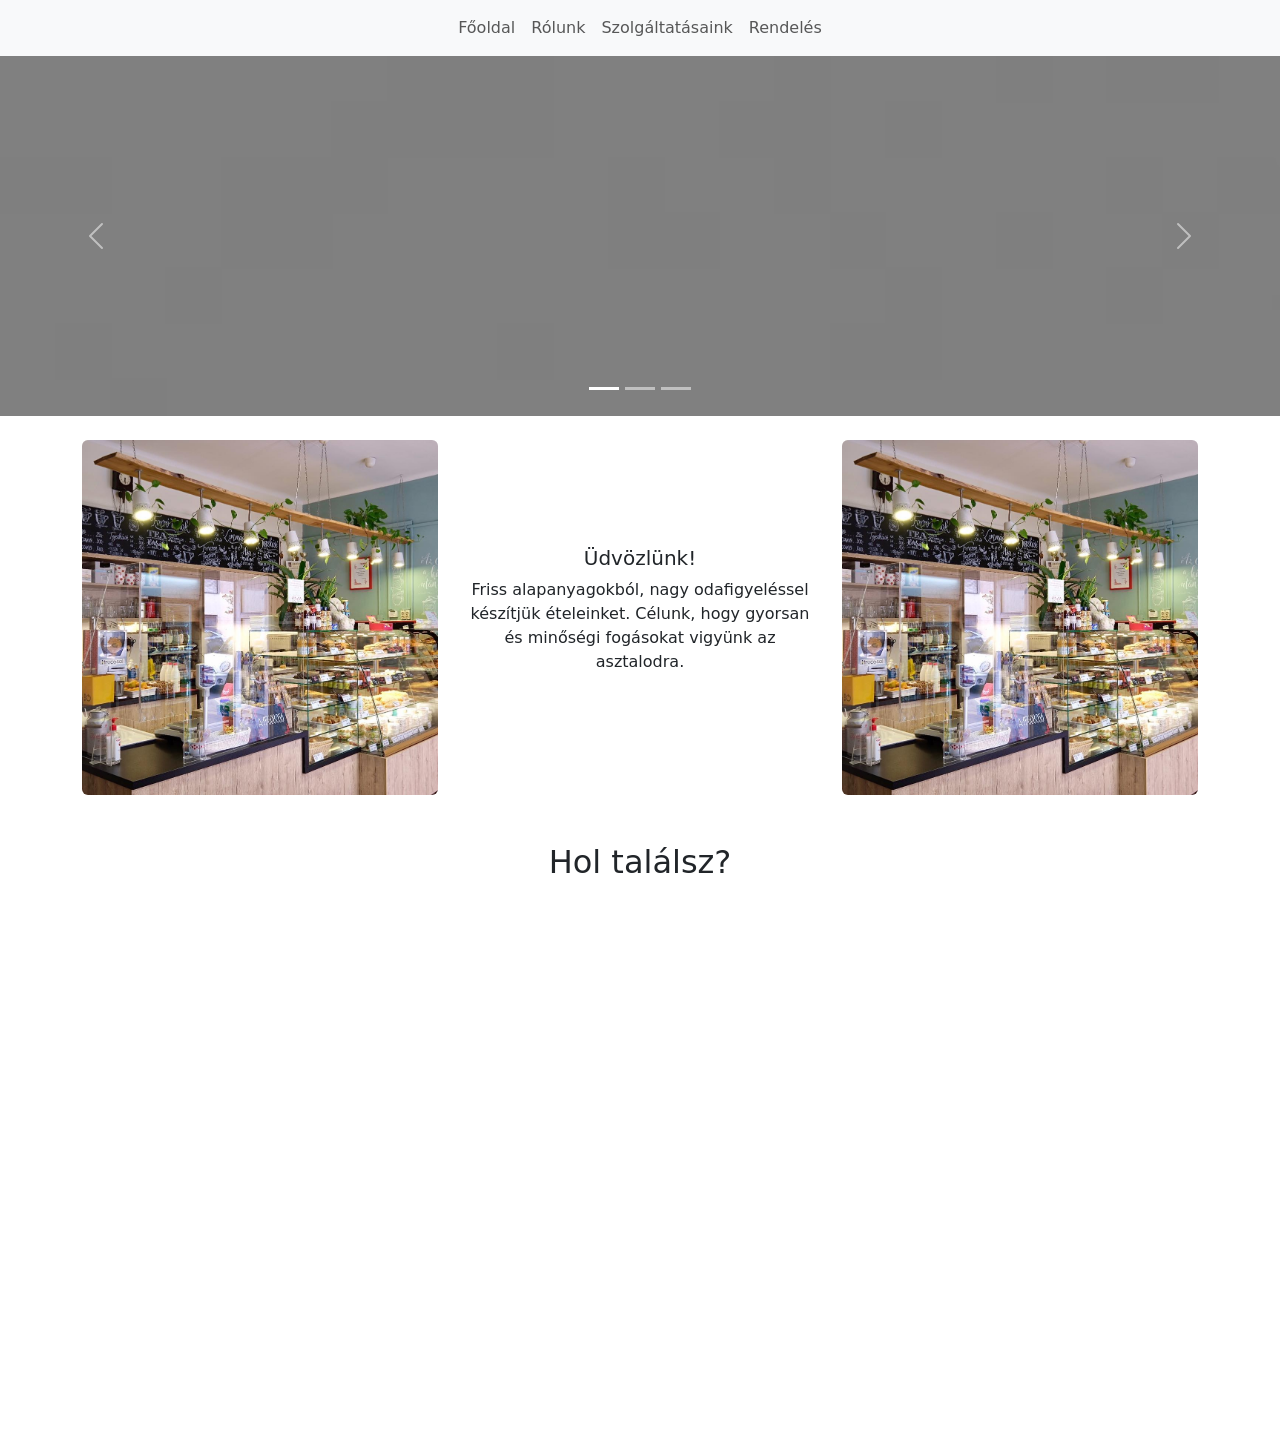
==== index.html @ 18bfa140 "rolunk  szerkesztes es szoveg és kapcsolatok oldal kitorlése" ====
<!doctype html>
<html lang="en">
  <head>
    <meta charset="utf-8">
    <meta name="viewport" content="width=device-width, initial-scale=1">
    <title>Mosolygós büfé</title>
    <link href="https://cdn.jsdelivr.net/npm/bootstrap@5.3.8/dist/css/bootstrap.min.css" rel="stylesheet" integrity="sha384-sRIl4kxILFvY47J16cr9ZwB07vP4J8+LH7qKQnuqkuIAvNWLzeN8tE5YBujZqJLB" crossorigin="anonymous">
    <link rel="stylesheet" href="style.css">
  </head>
  <body>
<!-- menu -->
<nav class="navbar navbar-expand bg-light">
  <div class="container-fluid">
    <ul class="navbar-nav mx-auto">
      <li class="nav-item">
        <a class="nav-link" href="index.html">Főoldal</a>
      </li>
      <li class="nav-item">
        <a class="nav-link" href="csapatunk.html">Rólunk</a>
      </li>
      <li class="nav-item">
        <a class="nav-link" href="szolgáltatásaink.html">Szolgáltatásaink</a>
      </li>
      <li class="nav-item">
        <a class="nav-link" href="rendelés.html">Rendelés</a>
      </li>
    </ul>
  </div>
</nav>
<!-- slide show -->
<div id="carouselExampleIndicators" class="carousel slide">
  <div class="carousel-indicators">
    <button type="button" data-bs-target="#carouselExampleIndicators" data-bs-slide-to="0" class="active" aria-current="true" aria-label="Slide 1"></button>
    <button type="button" data-bs-target="#carouselExampleIndicators" data-bs-slide-to="1" aria-label="Slide 2"></button>
    <button type="button" data-bs-target="#carouselExampleIndicators" data-bs-slide-to="2" aria-label="Slide 3"></button>
  </div>
  <div class="carousel-inner">
    <div class="carousel-item active">
      <img src="img/kitolto.jpg" class="d-block w-100" alt="Kitolto kep">
    </div>
    <div class="carousel-item">
      <img src="img/kitolto.jpg" class="d-block w-100" alt="Kitolto kep">
    </div>
    <div class="carousel-item">
      <img src="img/kitolto.jpg" class="d-block w-100" alt="Kitolto kep">
    </div>
  </div>
  <button class="carousel-control-prev" type="button" data-bs-target="#carouselExampleIndicators" data-bs-slide="prev">
    <span class="carousel-control-prev-icon" aria-hidden="true"></span>
    <span class="visually-hidden">Previous</span>
  </button>
  <button class="carousel-control-next" type="button" data-bs-target="#carouselExampleIndicators" data-bs-slide="next">
    <span class="carousel-control-next-icon" aria-hidden="true"></span>
    <span class="visually-hidden">Next</span>
  </button>
</div>
<!-- bemutatkozo kepek -->
<div class="container my-4">
  <div class="row align-items-center text-center">

    <div class="col-md-4">
      <img src="img/bufe belulrol .jpg" class="img-fluid rounded float-start" alt="Bal kép">
    </div>

    <div class="col-md-4">
      <h5>Üdvözlünk!</h5>
      <p>
        Friss alapanyagokból, nagy odafigyeléssel készítjük ételeinket.
        Célunk, hogy gyorsan és minőségi fogásokat vigyünk az asztalodra.
      </p>
    </div>

    <div class="col-md-4">
      <img src="img/bufe belulrol .jpg" class="img-fluid rounded float-end" alt="Jobb kép">
    </div>
    

  </div>
  <!-- ettermek -->
  <div class="container my-5">

  <h2 class="text-center mb-5">Hol találsz?</h2>

  <div class="row align-items-center mb-4">
    <div class="col-md-12">
      <iframe src="https://www.google.com/maps/embed?pb=!1m18!1m12!1m3!1d2695.000438801861!2d19.03060167708368!3d47.50938267118123!2m3!1f0!2f0!3f0!3m2!1i1024!2i768!4f13.1!3m3!1m2!1s0x4741dc1c5172b2e5%3A0xa0235d37931fc65d!2zTW9zb2x5Z8OzcyBCw7xmw6k!5e0!3m2!1shu!2shu!4v1766585060593!5m2!1shu!2shu"
  width="100%" height="450" style="border:0;" allowfullscreen="" loading="lazy" referrerpolicy="no-referrer-when-downgrade" style="border-radius: 10%;"></iframe>
    </div>
  </div>
 </div>
    <script src="https://cdn.jsdelivr.net/npm/bootstrap@5.3.8/dist/js/bootstrap.bundle.min.js" integrity="sha384-FKyoEForCGlyvwx9Hj09JcYn3nv7wiPVlz7YYwJrWVcXK/BmnVDxM+D2scQbITxI" crossorigin="anonymous"></script>
  </body>
</html>
---- style.css ----
.carousel-item img {
    height: 40vh;
    object-fit: cover;
}
.bemutatkozo_szoveg p  {
    text-align: center;
    padding-left: 10%;
    padding-right: 10%;
    padding-top: 5%;
}
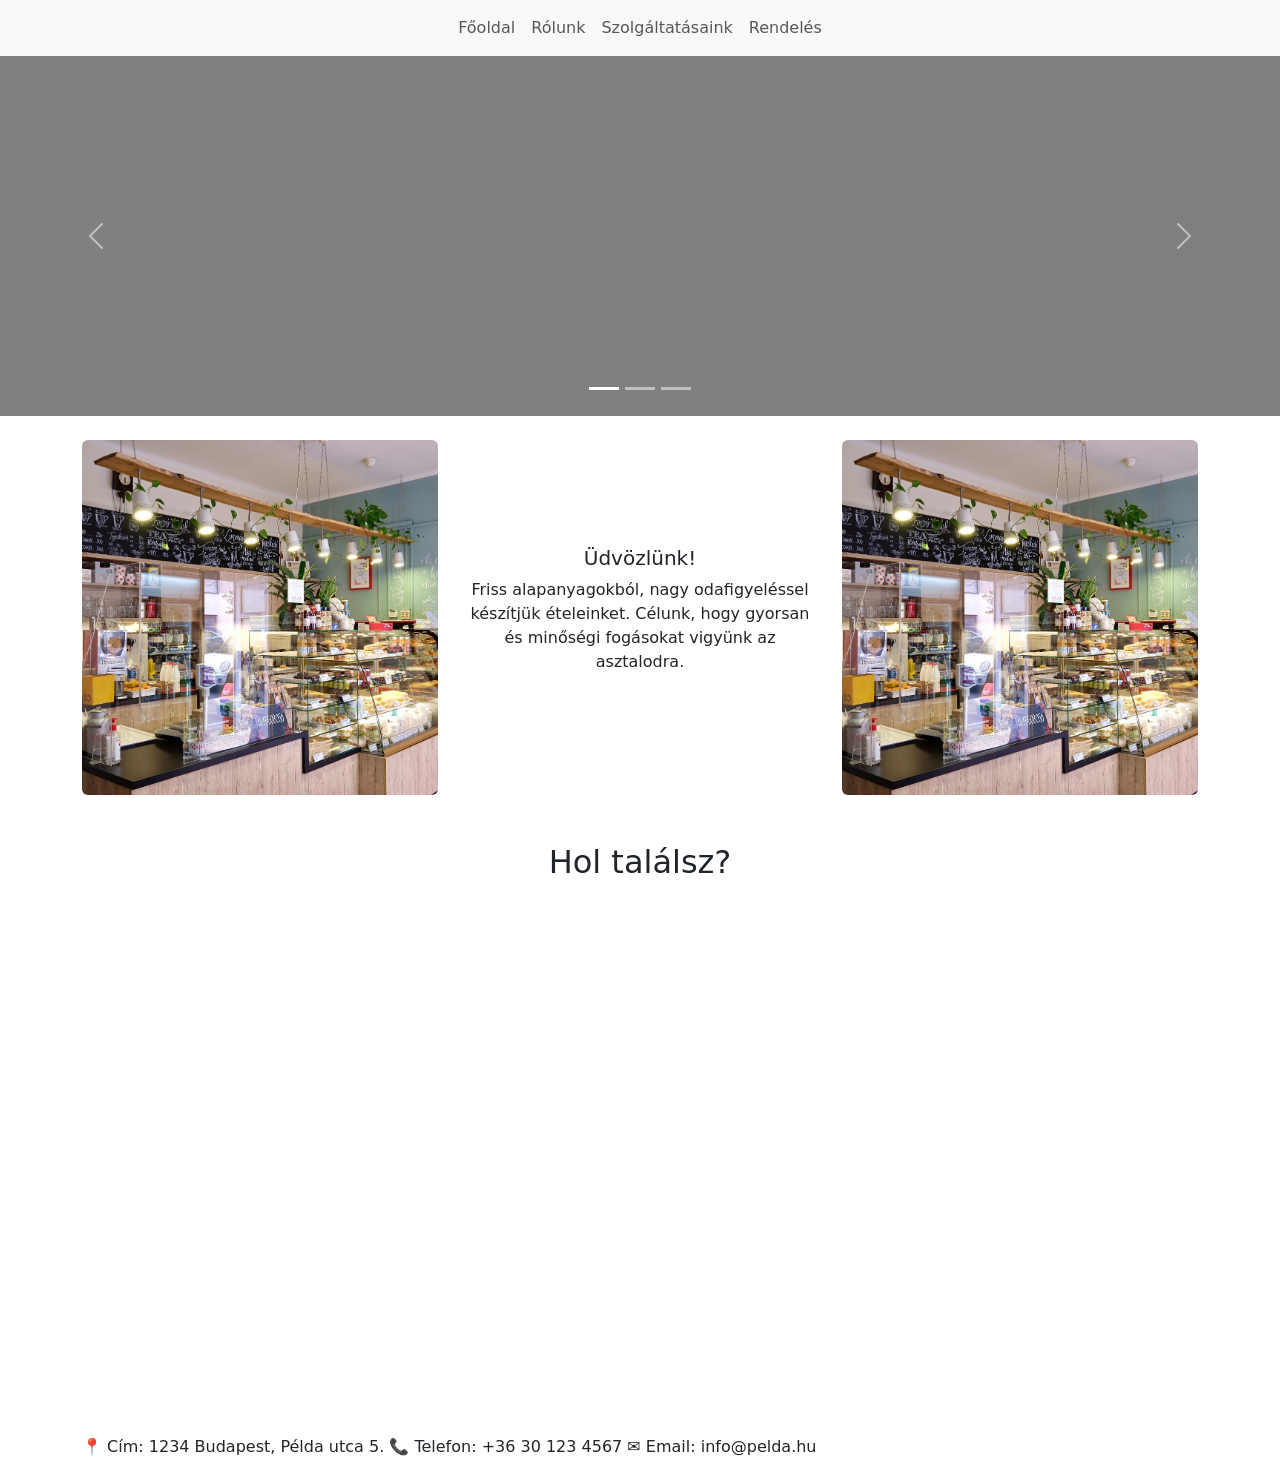
==== commit 05e9d342: "kis valtoztatasok" ====
--- a/index.html
+++ b/index.html
@@ -88,6 +88,17 @@
     </div>
   </div>
  </div>
+ <footer class="footer ">
+    <div class="footer-dontainer">
+      <div class="footer-adatok">
+        <p>📍 Cím: 1234 Budapest, Példa utca 5.</p>
+        <p>📞 Telefon: +36 30 123 4567</p>
+        <p>✉️ Email: info@pelda.hu</p>
+        
+    </div>
+
+    </div>
+ </footer>
     <script src="https://cdn.jsdelivr.net/npm/bootstrap@5.3.8/dist/js/bootstrap.bundle.min.js" integrity="sha384-FKyoEForCGlyvwx9Hj09JcYn3nv7wiPVlz7YYwJrWVcXK/BmnVDxM+D2scQbITxI" crossorigin="anonymous"></script>
   </body>
 </html>
--- a/style.css
+++ b/style.css
@@ -7,4 +7,16 @@
     padding-left: 10%;
     padding-right: 10%;
     padding-top: 5%;
-}+}
+
+.footer-adatok p {
+    display: inline;
+}
+.navbar-brand img {
+    width: 100px;
+    display: flex;
+    align-items: flex-end;
+
+}
+
+ 
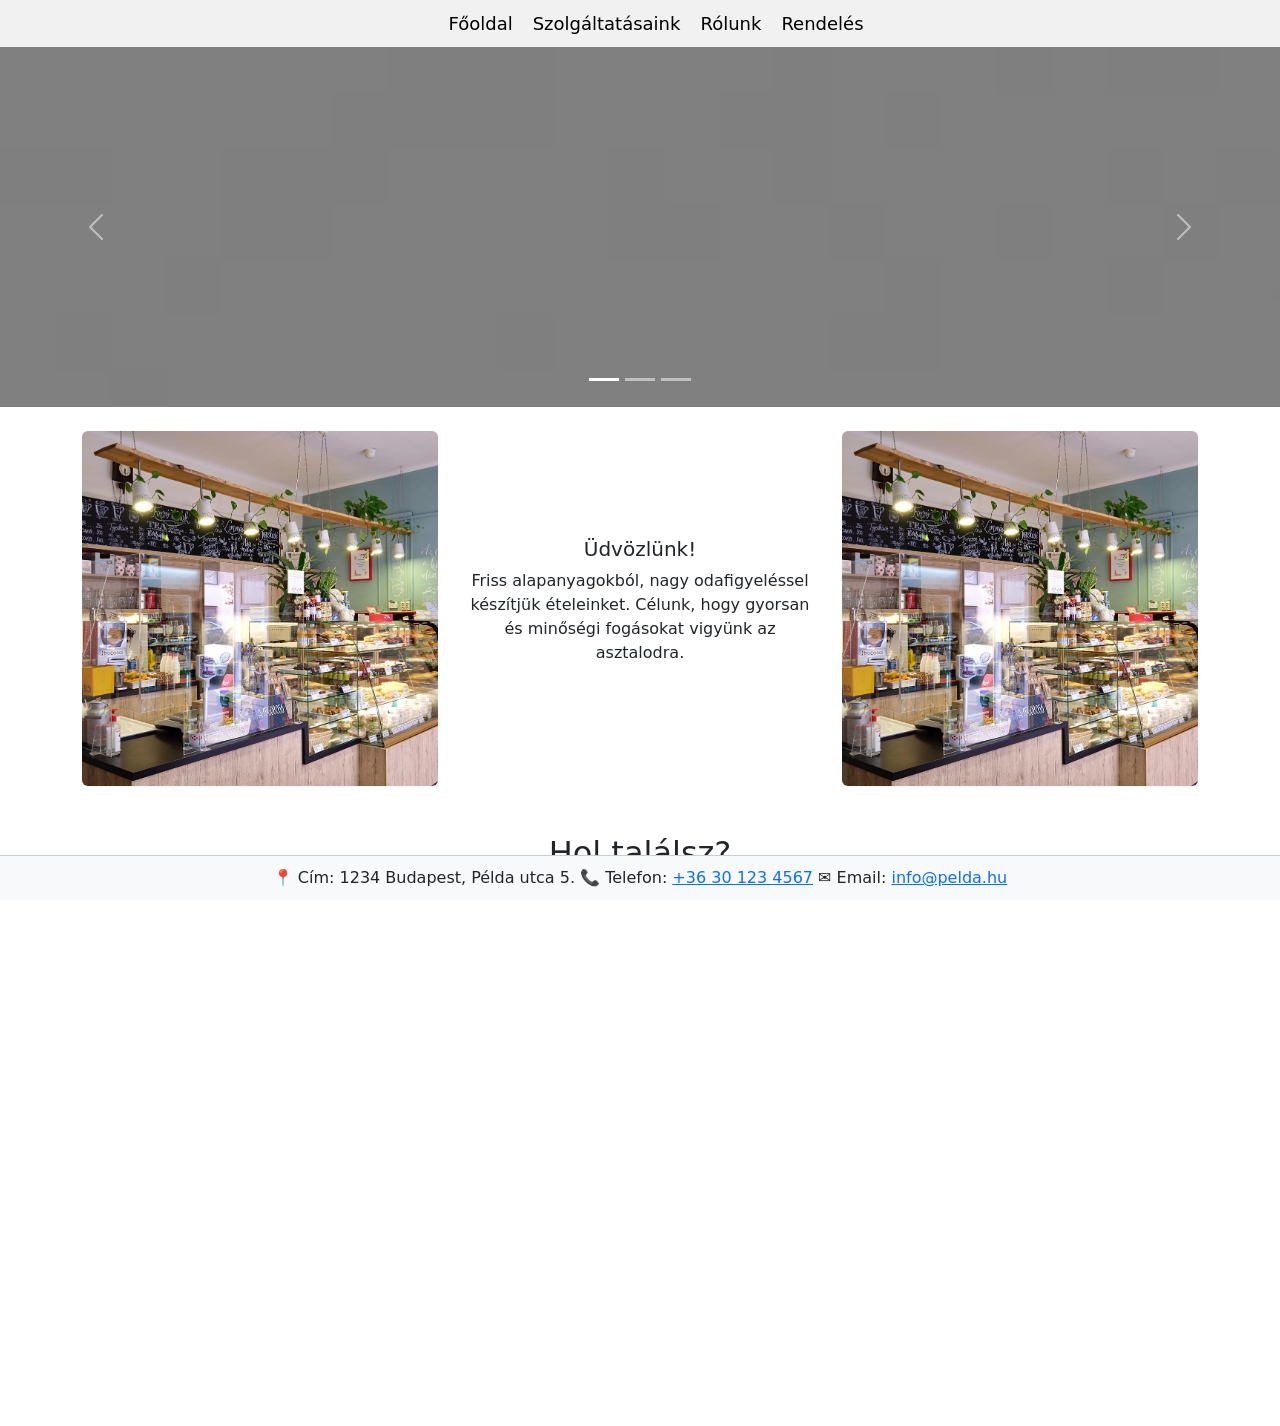
==== commit e92e5d5f: "szolgaltatasok és navbar ujra csinákása hamburger menu elkészítése és bemutatkozo szoveg képek media" ====
--- a/index.html
+++ b/index.html
@@ -9,24 +9,26 @@
   </head>
   <body>
 <!-- menu -->
-<nav class="navbar navbar-expand bg-light">
-  <div class="container-fluid">
-    <ul class="navbar-nav mx-auto">
-      <li class="nav-item">
-        <a class="nav-link" href="index.html">Főoldal</a>
-      </li>
-      <li class="nav-item">
-        <a class="nav-link" href="csapatunk.html">Rólunk</a>
-      </li>
-      <li class="nav-item">
-        <a class="nav-link" href="szolgáltatásaink.html">Szolgáltatásaink</a>
-      </li>
-      <li class="nav-item">
-        <a class="nav-link" href="rendelés.html">Rendelés</a>
-      </li>
-    </ul>
-  </div>
-</nav>
+</head>
+<body>
+    <nav class="navbar">
+        <div class="menu-toggle" id="menu-toggle">
+            <div class="bar"></div>
+            <div class="bar"></div>
+            <div class="bar"></div>
+        </div>
+        <div class="menu-bezar" id="menu-bezar">
+            <svg xmlns="http://www.w3.org/2000/svg" width="16" height="16" fill="currentColor" class="bi bi-x-lg" viewBox="0 0 16 16">
+  <path d="M2.146 2.854a.5.5 0 1 1 .708-.708L8 7.293l5.146-5.147a.5.5 0 0 1 .708.708L8.707 8l5.147 5.146a.5.5 0 0 1-.708.708L8 8.707l-5.146 5.147a.5.5 0 0 1-.708-.708L7.293 8z"/>
+</svg>
+        </div>
+        <ul class="nav_links" id="nav_links">
+            <li><a class="nav-link" href="index.html">Főoldal</a></li>
+            <li><a class="nav-link" href="szolgáltatásaink.html">Szolgáltatásaink</a></li>
+            <li><a class="nav-link" href="csapatunk.html">Rólunk</a></li>
+            <li><a class="nav-link" href="rendelés.html">Rendelés</a></li>
+        </ul>
+    </nav>
 <!-- slide show -->
 <div id="carouselExampleIndicators" class="carousel slide">
   <div class="carousel-indicators">
@@ -91,14 +93,44 @@
  <footer class="footer ">
     <div class="footer-dontainer">
       <div class="footer-adatok">
-        <p>📍 Cím: 1234 Budapest, Példa utca 5.</p>
-        <p>📞 Telefon: +36 30 123 4567</p>
-        <p>✉️ Email: info@pelda.hu</p>
-        
+      </p>
+      <p>
+        📍 Cím: 1234 Budapest, Példa utca 5.
+      </p>
+
+      <p>
+        📞 Telefon:
+        <a href="tel:+36301234567">+36 30 123 4567</a>
+      </p>
+
+      <p>
+        ✉️ Email:
+        <a href="mailto:info@pelda.hu">info@pelda.hu</a>
+      </p>
     </div>
 
     </div>
  </footer>
+  <script>
+        document.addEventListener(
+            "DOMContentLoaded", () => {
+                const menuToggle = document.getElementById("menu-toggle")
+                const navLinks = document.getElementById("nav_links")
+                const menuBezar = document.getElementById("menu-bezar");
+                menuToggle.addEventListener("click", () => {
+                    navLinks.classList.toggle("show");
+                    menuToggle.classList.toggle("hide");
+                    menuBezar.classList.toggle("show");
+                })
+                menuBezar.addEventListener("click", () => {
+                    navLinks.classList.remove("show");
+                    menuBezar.classList.remove("show");
+                    menuToggle.classList.remove("hide");
+                })
+
+            }
+        )
+    </script>
     <script src="https://cdn.jsdelivr.net/npm/bootstrap@5.3.8/dist/js/bootstrap.bundle.min.js" integrity="sha384-FKyoEForCGlyvwx9Hj09JcYn3nv7wiPVlz7YYwJrWVcXK/BmnVDxM+D2scQbITxI" crossorigin="anonymous"></script>
   </body>
 </html>
--- a/style.css
+++ b/style.css
@@ -4,11 +4,19 @@
 }
 .bemutatkozo_szoveg p  {
     text-align: center;
-    padding-left: 10%;
-    padding-right: 10%;
-    padding-top: 5%;
 }
-
+.footer {
+  position: fixed;        /* FIX az oldal alján */
+  bottom: 0;              /* legalul */
+  left: 50%;              /* vízszintes közép */
+  transform: translateX(-50%);
+  width: 100%;            
+  background-color: #f8f9fa;
+  text-align: center;
+  padding: 10px 0;
+  border-top: 1px solid #ccc;
+  z-index: 1000;
+}
 .footer-adatok p {
     display: inline;
 }
@@ -19,4 +27,133 @@
 
 }
 
- +.bemutatkozo_kep {
+  float: left;
+  width: 300px;
+  height: 418.64;
+  margin-left: 5%;
+  margin-right: 20px;
+  border-radius: 40px;
+  border: 2px black solid;
+}
+.bemutatkozo_kep2 {
+  float: left;
+  width: 300px;
+  margin-left: 5%;
+  margin-right: 20px;
+  border-radius: 40px;
+  border: 2px black solid;
+}
+.parent {
+display: grid;
+grid-template-columns: 1fr 1.4fr 1fr;
+grid-template-rows: 0.2fr 0.5fr 1fr;
+grid-column-gap: 0px;
+grid-row-gap: 0px;
+}
+
+.div1 { grid-area: 1 / 1 / 4 / 2; }
+.div2 { grid-area: 1 / 3 / 4 / 4; }
+.div3 { grid-area: 2 / 2 / 3 / 3; 
+        align-items: center;
+        text-align: center;    
+}
+.szolgaltatasok {
+  max-width: 800px;
+  margin: 60px auto;
+  text-align: center;
+  line-height: 1.7;
+}
+
+.focim {
+  font-size: 2.5rem;
+  font-weight: bold;
+  margin-bottom: 40px; /* hely a főcím alatt */
+}
+
+.szolgaltatasok h3 {
+  margin-top: 30px;
+}
+
+        .navbar {
+            display: flex;
+            justify-content: space-between;
+            padding: 10px;
+            background-color: rgba(164, 164, 164, 0.149);
+            color: rgb(0, 0, 0);
+            /* border-bottom: 2px solid black; */
+            /* margin-bottom: 3%; */
+        }
+        .nav_links {
+            list-style: none;
+            display: flex;
+            gap: 20px;
+            color: rgb(0, 0, 0);
+            margin: 0 auto;
+        }
+        .nav_links li a {
+            color: rgb(0, 0, 0);
+            text-decoration: none;
+            font-size: 18px;
+        }
+
+        .menu-toggle{
+            display: none;
+            cursor: pointer;
+        }
+        .menu-toggle .bar {
+            width: 30px;
+            height: 4px;
+            background-color: rgb(0, 0, 0);
+            margin: 4px 0;
+            border-radius: 2px;
+        }
+        @media screen and (max-width: 480px) {
+            .menu-toggle{
+                display: block;
+            }
+            .nav_links{
+                display: none;
+                flex-direction: column;
+               /*   position: absolute;
+                left: 0px;
+                top: 50px; 
+                background-color: grey; */
+                
+            }
+            .nav_links li {
+                text-align: center;
+            }
+            .nav_links.show {
+                display: flex;
+            }
+        }
+        .menu-bezar svg {
+            width: 35px;
+            height: 35px;
+        }
+
+        .menu-bezar {
+            display: none;
+        }
+        .menu-toggle.hide {
+            display: none;
+        }
+
+        .menu-bezar.show {
+            display: block;
+        }
+
+@media screen and (max-width: 767px) {
+  .col-md-4:first-child,
+  .col-md-4:last-child {
+      display: none;
+  }
+  .col-md-4:nth-child(2) {
+      text-align: center; /* vízszintesen középre */
+      margin: 0 auto;     /* középre tolás, ha kell */
+  }
+  
+}
+    
+    
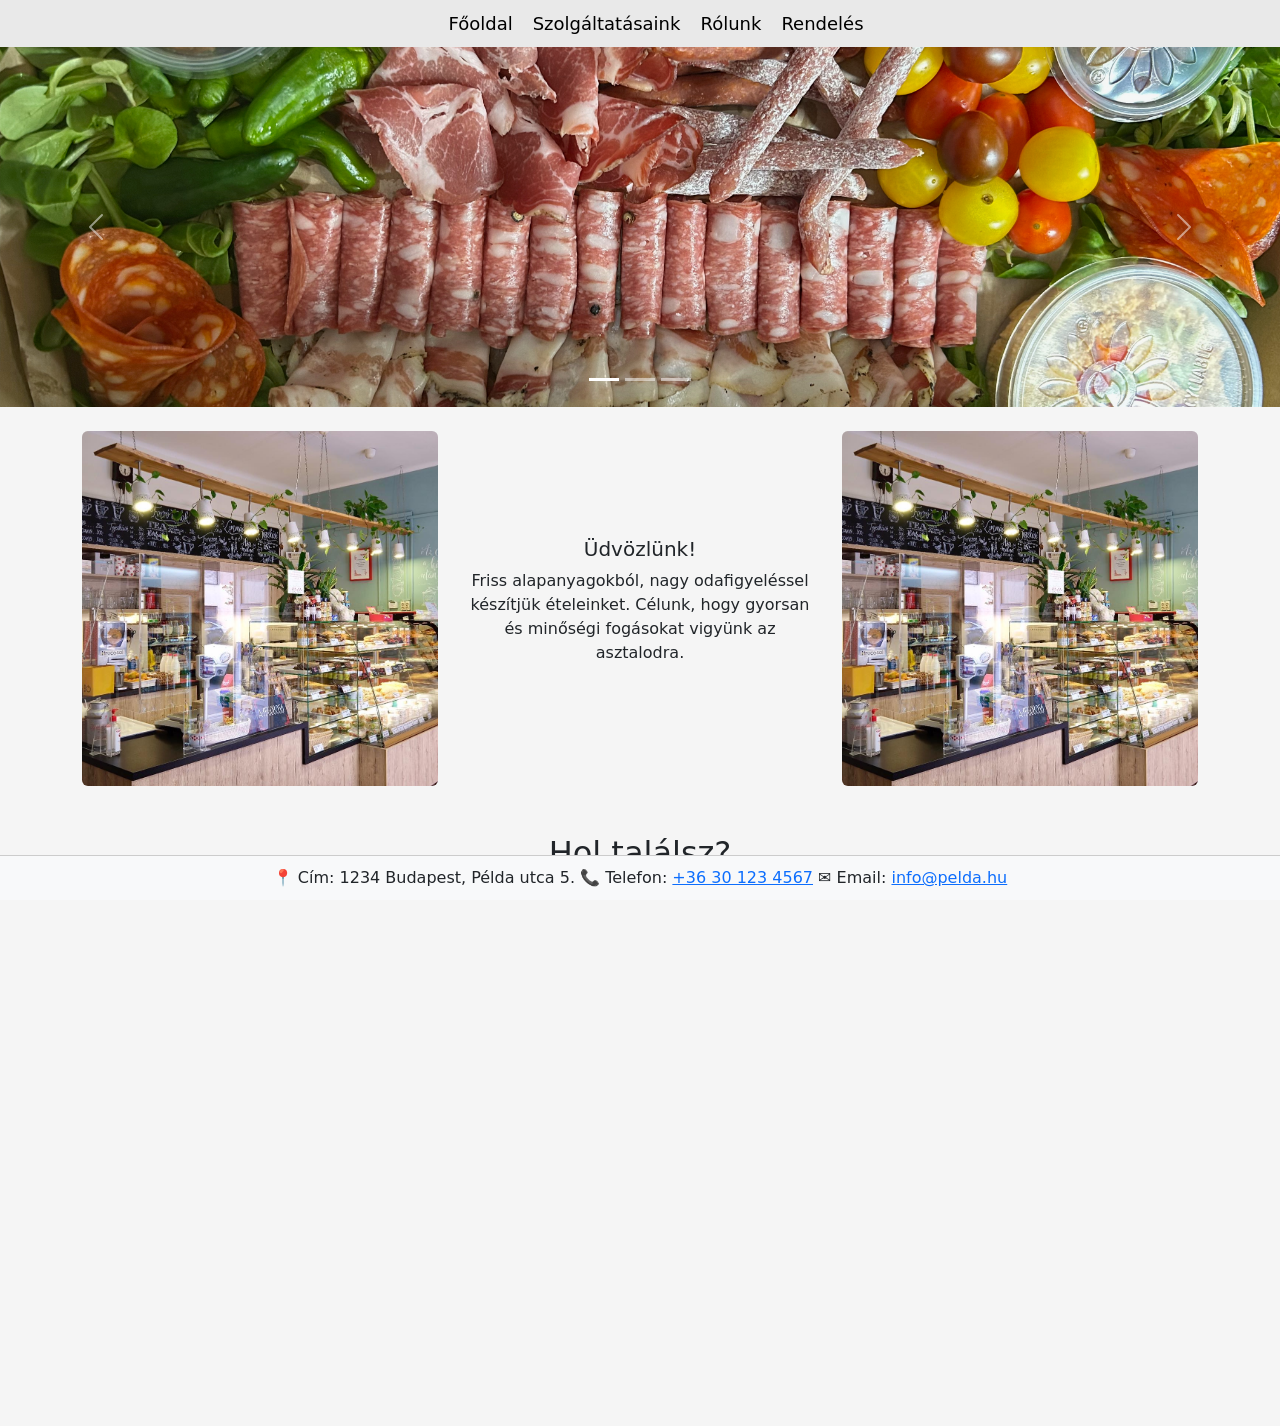
==== commit 40cfe6e3: "képek berakasa a slideba" ====
--- a/index.html
+++ b/index.html
@@ -38,13 +38,13 @@
   </div>
   <div class="carousel-inner">
     <div class="carousel-item active">
-      <img src="img/kitolto.jpg" class="d-block w-100" alt="Kitolto kep">
+      <img src="img/slide1.jpg" class="d-block w-100" alt="Kitolto kep">
     </div>
     <div class="carousel-item">
-      <img src="img/kitolto.jpg" class="d-block w-100" alt="Kitolto kep">
+      <img src="img/slide2.jpg" class="d-block w-100" alt="Kitolto kep">
     </div>
     <div class="carousel-item">
-      <img src="img/kitolto.jpg" class="d-block w-100" alt="Kitolto kep">
+      <img src="img/slide3.jpg" class="d-block w-100" alt="Kitolto kep">
     </div>
   </div>
   <button class="carousel-control-prev" type="button" data-bs-target="#carouselExampleIndicators" data-bs-slide="prev">
--- a/style.css
+++ b/style.css
@@ -1,3 +1,6 @@
+body{
+  background-color: whitesmoke;
+}
 .carousel-item img {
     height: 40vh;
     object-fit: cover;
@@ -153,7 +156,34 @@
       text-align: center; /* vízszintesen középre */
       margin: 0 auto;     /* középre tolás, ha kell */
   }
-  
+
+}
+@media screen and (max-width: 767px) {
+  .footer {
+    display: none;
+  }
+}
+
+
+@media screen and (max-width: 900px) {
+  .div2 {
+    display: none; 
+  }
+  .div3 {
+    text-align: center; 
+    margin: 0 auto;
+  }
+  .parent {
+    grid-template-columns: 1fr 2fr; /* marad bal kép + szöveg, szöveg kitölti a jobb helyet */
+  }
+}
+
+@media screen and (max-width: 511px) {
+  .div1 {
+    display: none; 
+  }
+  .parent {
+    grid-template-columns: 3fr; /* marad bal kép + szöveg, szöveg kitölti a jobb helyet */
+  }
 }
     
-    
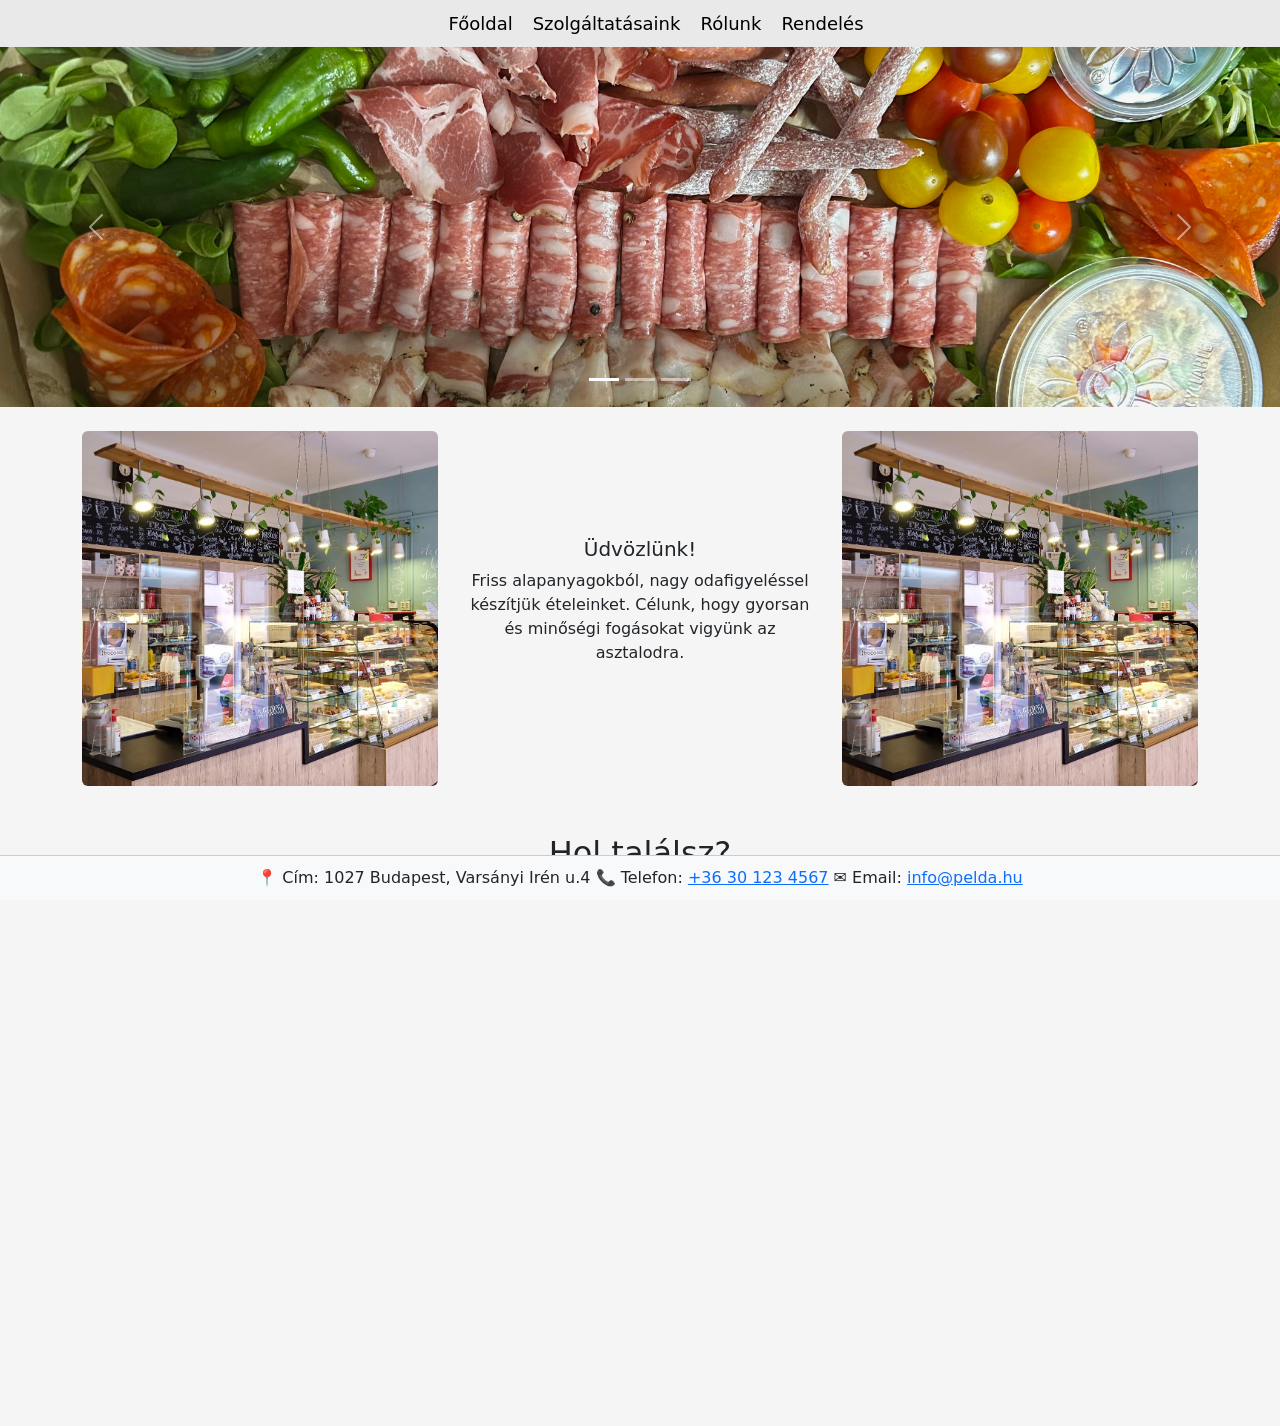
==== commit d33e7f06: "apro javitasok cim stb" ====
--- a/index.html
+++ b/index.html
@@ -95,7 +95,7 @@
       <div class="footer-adatok">
       </p>
       <p>
-        📍 Cím: 1234 Budapest, Példa utca 5.
+        📍 Cím: 1027 Budapest, Varsányi Irén u.4
       </p>
 
       <p>
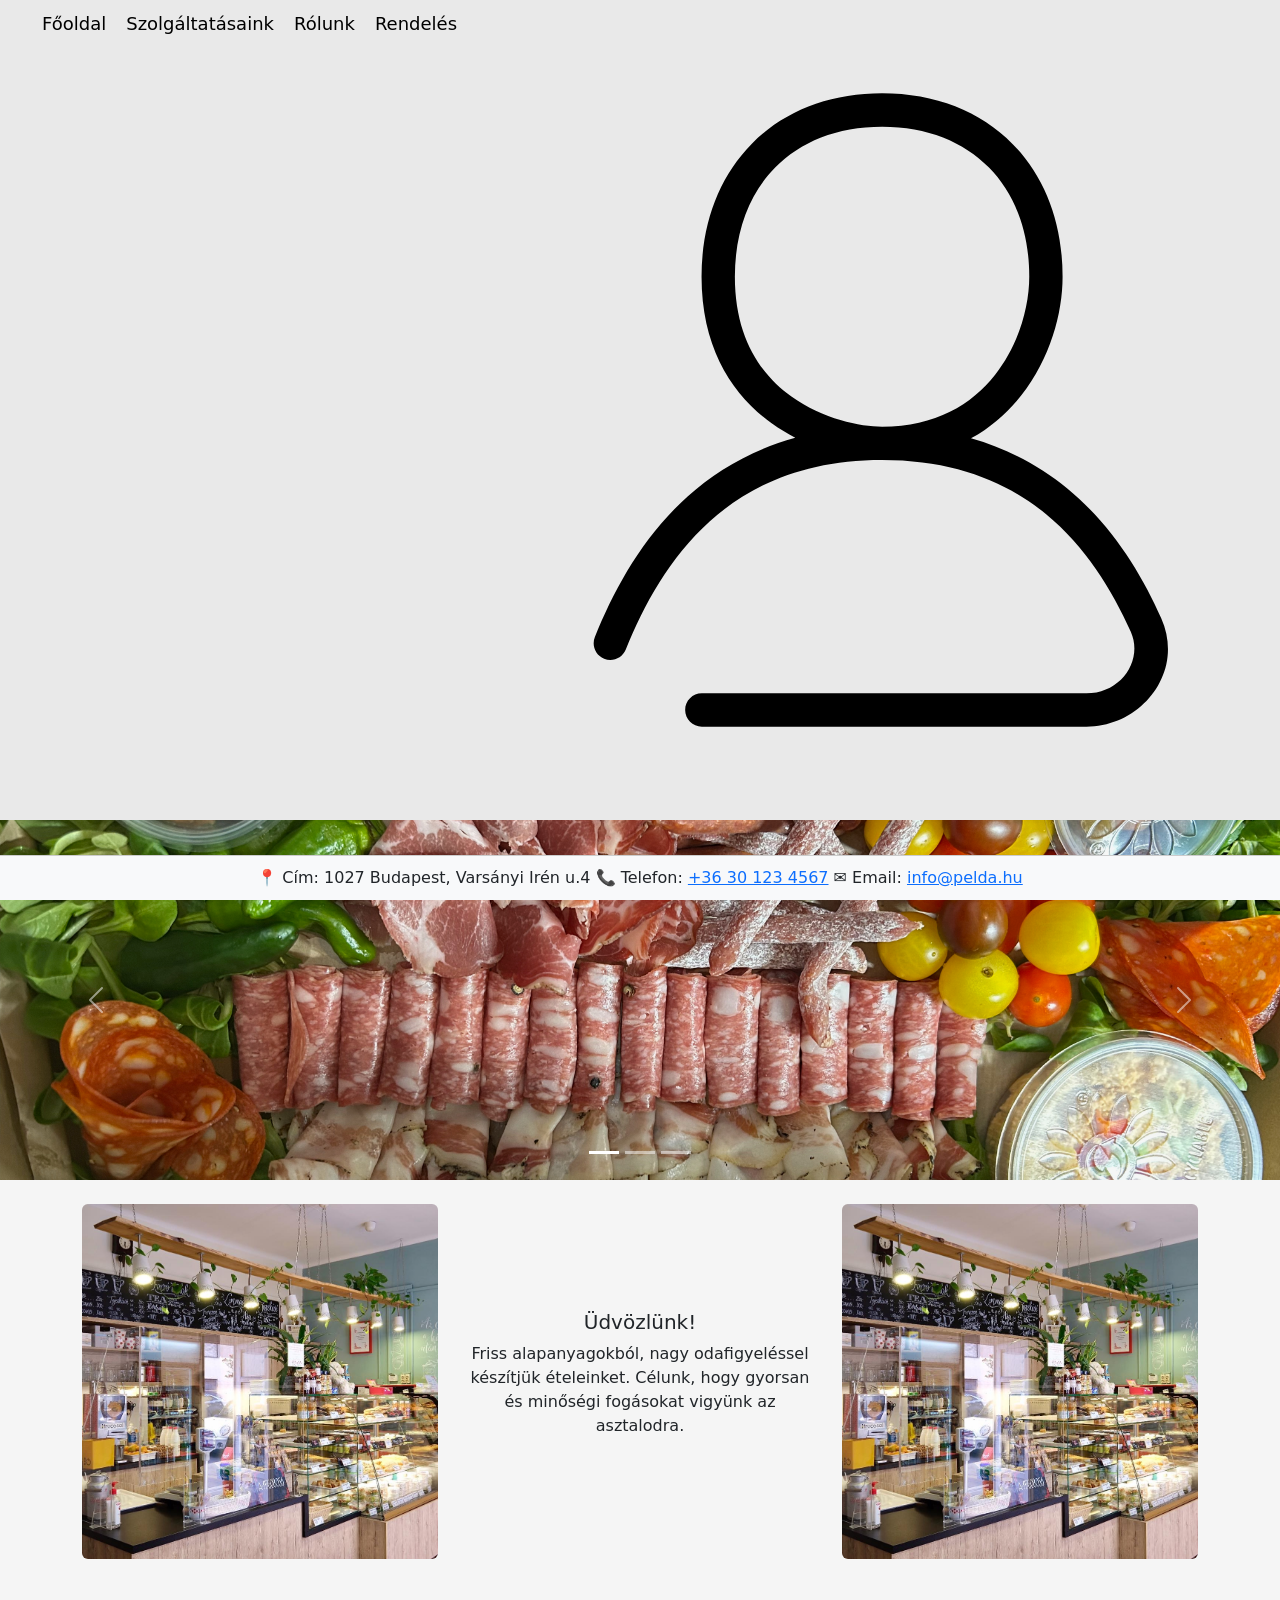
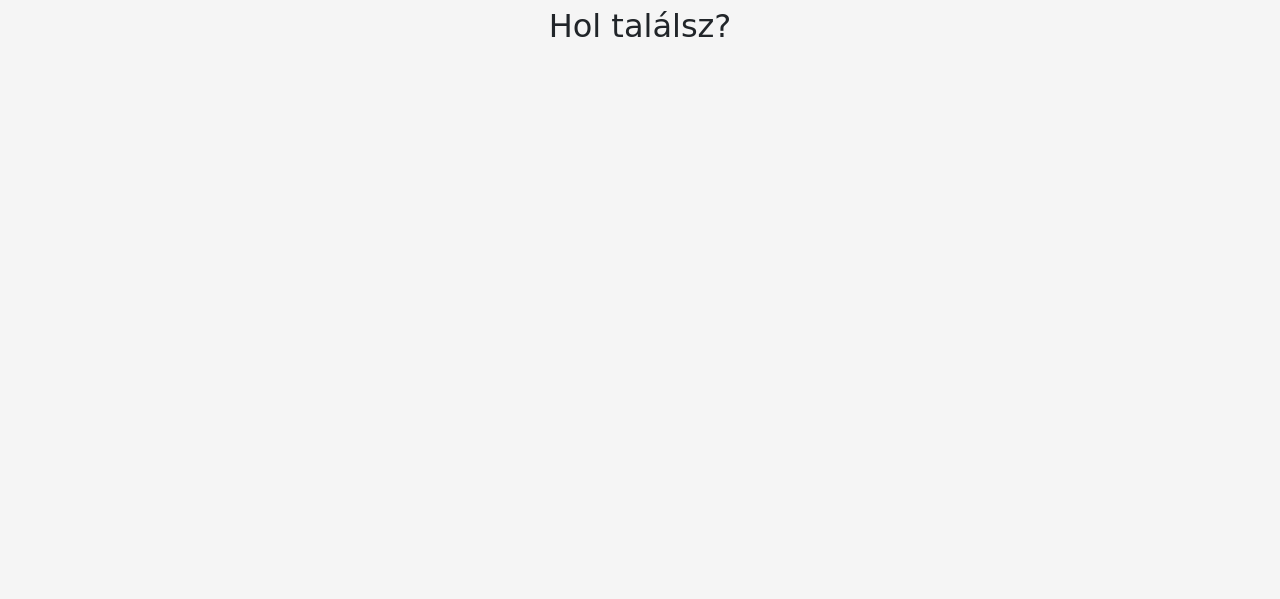
==== commit 6ee646eb: "profil kep berakasa" ====
--- a/index.html
+++ b/index.html
@@ -27,6 +27,7 @@
             <li><a class="nav-link" href="szolgáltatásaink.html">Szolgáltatásaink</a></li>
             <li><a class="nav-link" href="csapatunk.html">Rólunk</a></li>
             <li><a class="nav-link" href="rendelés.html">Rendelés</a></li>
+            <li><a class="profil" href="login.php"><img src="img/profil.svg" alt="Profil"></a></li>
         </ul>
     </nav>
 <!-- slide show -->
--- a/style.css
+++ b/style.css
@@ -28,6 +28,10 @@
     display: flex;
     align-items: flex-end;
 
+}
+.profil{
+  width: 10px;
+  height: 10px;
 }
 
 .bemutatkozo_kep {
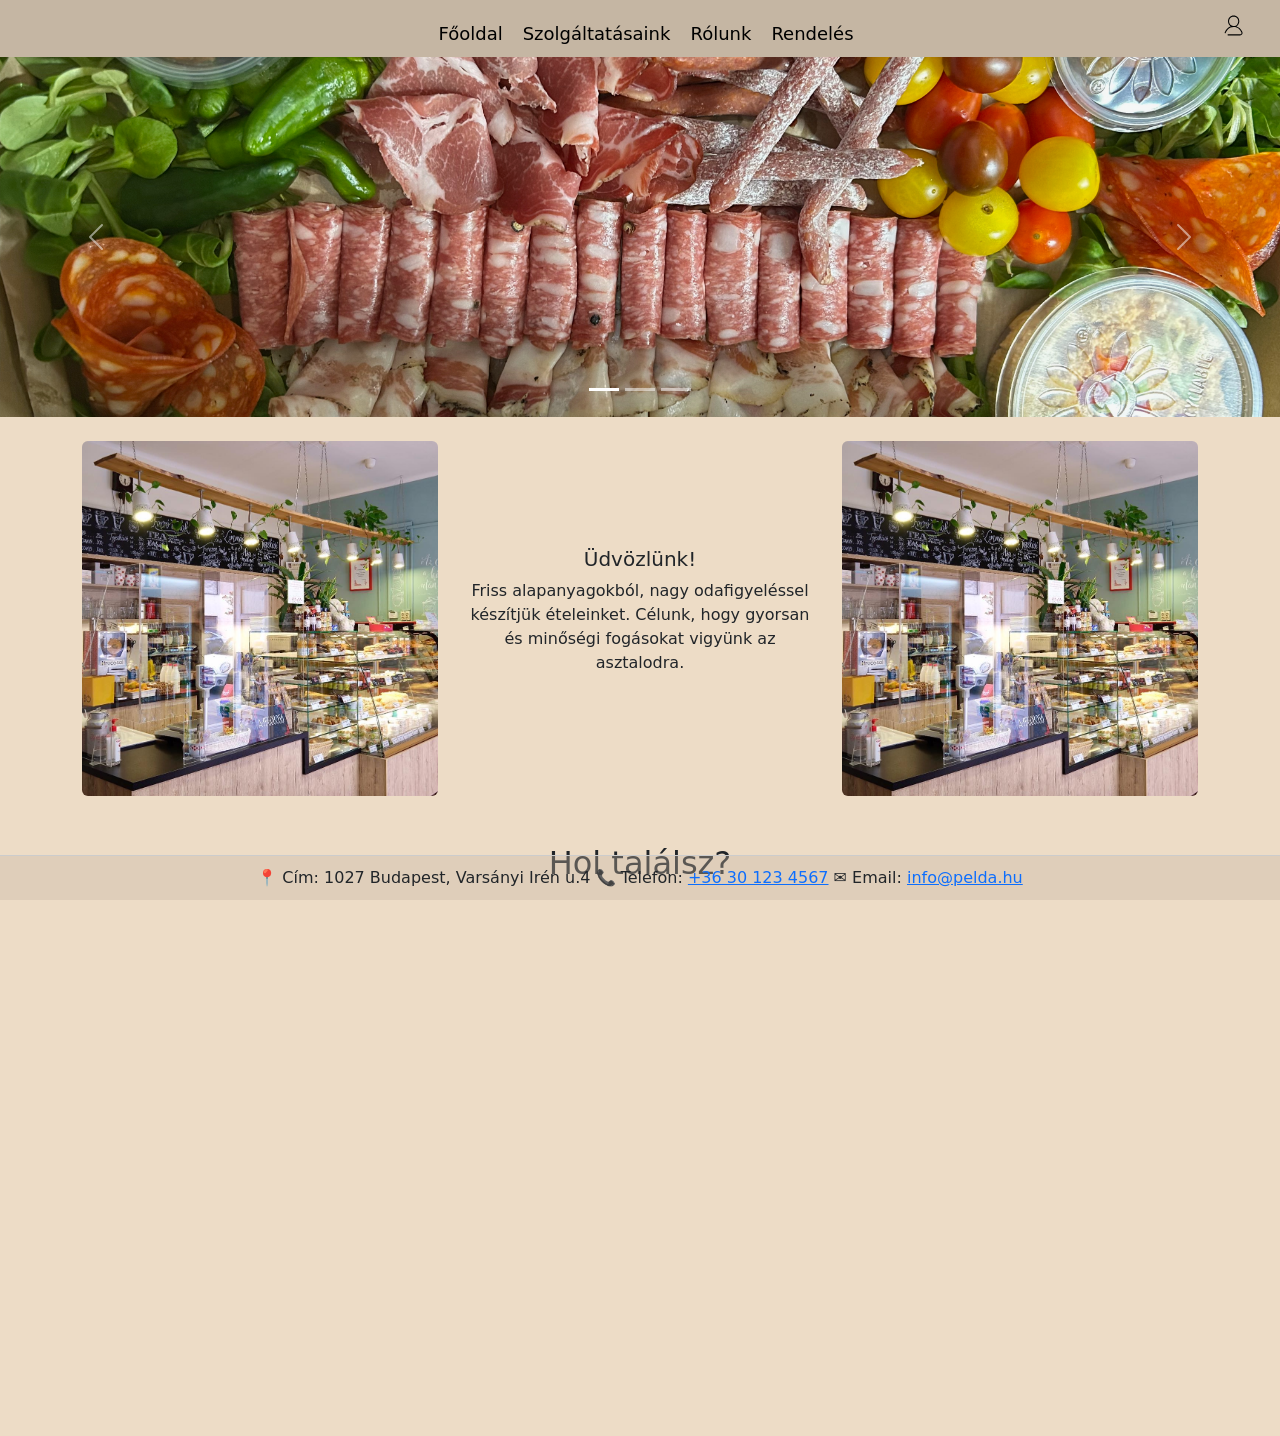
==== commit 1b349b65: "minden is" ====
--- a/index.html
+++ b/index.html
@@ -26,7 +26,7 @@
             <li><a class="nav-link" href="index.html">Főoldal</a></li>
             <li><a class="nav-link" href="szolgáltatásaink.html">Szolgáltatásaink</a></li>
             <li><a class="nav-link" href="csapatunk.html">Rólunk</a></li>
-            <li><a class="nav-link" href="rendelés.html">Rendelés</a></li>
+            <li><a class="nav-link" href="rendeles.php">Rendelés</a></li>
             <li><a class="profil" href="login.php"><img src="img/profil.svg" alt="Profil"></a></li>
         </ul>
     </nav>
--- a/style.css
+++ b/style.css
@@ -1,5 +1,93 @@
+.btn-kosar {
+        background-color: #28a745;
+        color: white;
+        border: none;
+        padding: 8px 15px;
+        border-radius: 5px;
+        cursor: pointer;
+        margin-top: 10px;
+}
+.btn-kosar:hover { background-color: #218838; }
+.price { font-weight: bold; color: #28a745; font-size: 1.2rem; }
+.nav-link{
+  padding-top: 10px;
+}
 body{
-  background-color: whitesmoke;
+  background-color: #EDDCC6;
+}
+.kosar{
+  top: 10px;
+  right: 10px;
+}
+.focim {
+  text-align: center;
+  font-size: 2.5rem;
+  margin: 60px 0 40px 0;
+}
+.kartya_szolg {
+  display: flex;
+  flex-direction: column;               /* h3 felül, p alatta */
+  flex: 0 0 calc(50% - 20px);           /* 2 oszlop */
+  box-sizing: border-box;
+  border: 1px solid black;
+  border-radius: 15px;
+  padding: 20px;
+  background-color: rgba(255, 255, 255, 0.263);
+}
+
+/* cím és szöveg távolság */
+.kartya_szolg h3 {
+  margin-bottom: 10px;
+}
+
+/* ===== 7. KÁRTYA KÖZÉPRE ===== */
+
+.kartya_szolg:nth-child(7) {
+  flex: 0 0 100%;
+  max-width: 50%;
+  margin: 0 auto;
+}
+.kartyak{
+  display: flex;
+  flex-wrap: wrap;
+  gap: 10px;
+  justify-content: flex-start;
+}
+
+.kartyak h2{
+  display: block;
+}
+.kartya {
+  display: flex;
+  flex: 0 0 calc(50% - 10px);   /* EZ váltja ki a width: 50%-ot */
+  box-sizing: border-box;      /* fontos */
+  border: 1px solid black;
+  border-radius: 15px;
+  padding: 10px;
+  align-items: flex-start;
+  gap: 20px;
+}
+
+
+.kartya img {
+  width: 200px;                /* a kép szélessége */
+  height: auto;                /* aránytartás */
+  border-radius: 15px;
+  border: 2px solid black;
+}
+
+.kartya_szoveg {
+  display: flex;
+  flex-direction: column;      /* H3 fent, P alatta */
+  justify-content: flex-start;
+}
+
+.kartya_szoveg h3 {
+  margin: 0 0 10px 0;          /* távolság a cím és szöveg között */
+}
+
+.kartya_szoveg p {
+  margin: 0;
 }
 .carousel-item img {
     height: 40vh;
@@ -14,7 +102,7 @@
   left: 50%;              /* vízszintes közép */
   transform: translateX(-50%);
   width: 100%;            
-  background-color: #f8f9fa;
+  background-color: #c5b6a359;
   text-align: center;
   padding: 10px 0;
   border-top: 1px solid #ccc;
@@ -29,9 +117,19 @@
     align-items: flex-end;
 
 }
-.profil{
-  width: 10px;
-  height: 10px;
+.profil {
+  position: absolute;
+  top: 10px;
+  right: 10px;
+  margin-right: 1.5rem;
+}
+
+
+.profil img {
+  width: 25px;
+  height: 25px;
+  pointer-events: auto; /* kell, hogy kattintható legyen */
+  z-index: 1000;   
 }
 
 .bemutatkozo_kep {
@@ -86,9 +184,9 @@
             display: flex;
             justify-content: space-between;
             padding: 10px;
-            background-color: rgba(164, 164, 164, 0.149);
+            background-color: #c5b6a3;
             color: rgb(0, 0, 0);
-            /* border-bottom: 2px solid black; */
+            /* border-bottom: 2px solid black; rgba(164, 164, 164, 0.149) */
             /* margin-bottom: 3%; */
         }
         .nav_links {
@@ -151,6 +249,7 @@
             display: block;
         }
 
+
 @media screen and (max-width: 767px) {
   .col-md-4:first-child,
   .col-md-4:last-child {
@@ -190,4 +289,14 @@
     grid-template-columns: 3fr; /* marad bal kép + szöveg, szöveg kitölti a jobb helyet */
   }
 }
+@media (max-width: 768px) {
+  .kartyak {
+    grid-template-columns: 1fr;
+  }
+
+  .kartya:nth-child(7) {
+    grid-column: auto;
+    max-width: 100%;
+  }
+}
     
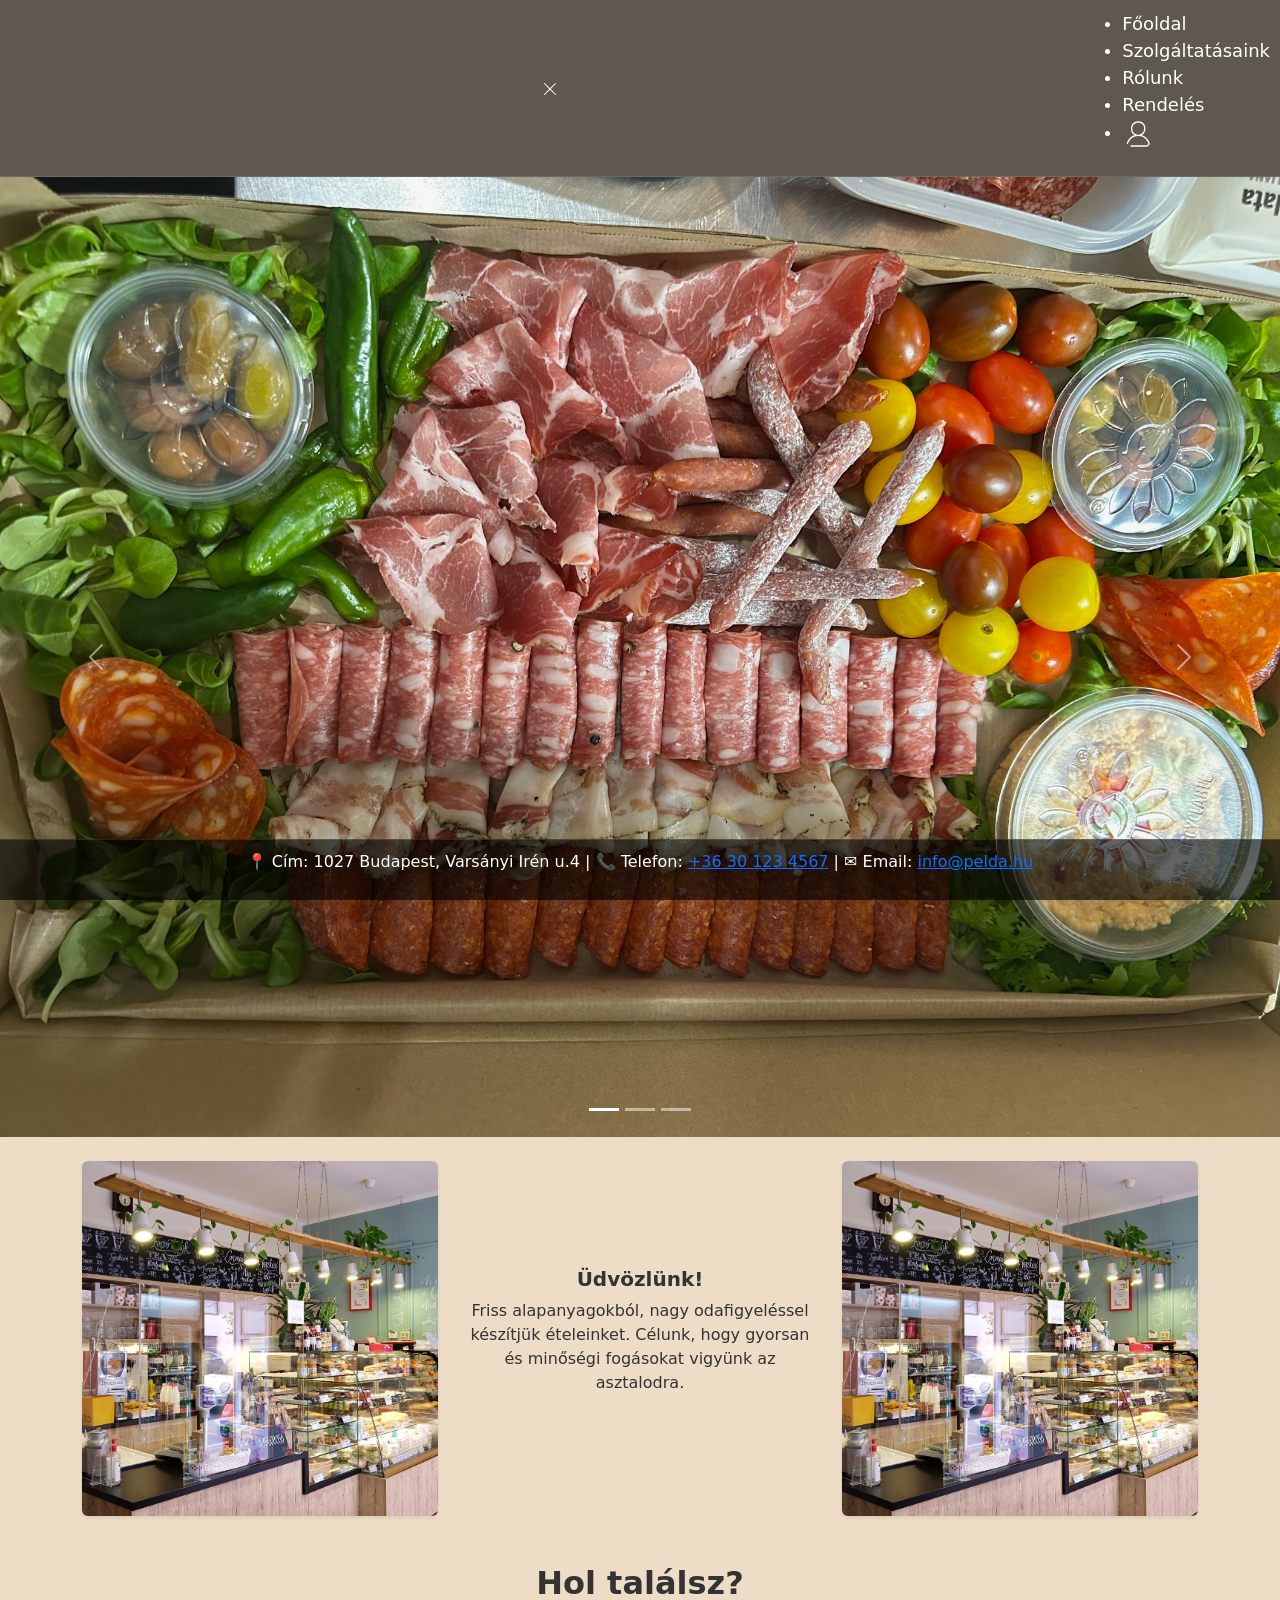
==== commit 53e2c377: "minden 2" ====
--- a/index.html
+++ b/index.html
@@ -1,137 +1,116 @@
-<!doctype html>
-<html lang="en">
-  <head>
+<!DOCTYPE html>
+<html lang="hu">
+<head>
     <meta charset="utf-8">
     <meta name="viewport" content="width=device-width, initial-scale=1">
     <title>Mosolygós büfé</title>
-    <link href="https://cdn.jsdelivr.net/npm/bootstrap@5.3.8/dist/css/bootstrap.min.css" rel="stylesheet" integrity="sha384-sRIl4kxILFvY47J16cr9ZwB07vP4J8+LH7qKQnuqkuIAvNWLzeN8tE5YBujZqJLB" crossorigin="anonymous">
+    
+    <link href="https://cdn.jsdelivr.net/npm/bootstrap@5.3.2/dist/css/bootstrap.min.css" rel="stylesheet">
+    
     <link rel="stylesheet" href="style.css">
-  </head>
-  <body>
-<!-- menu -->
 </head>
 <body>
-    <nav class="navbar">
-        <div class="menu-toggle" id="menu-toggle">
-            <div class="bar"></div>
-            <div class="bar"></div>
-            <div class="bar"></div>
-        </div>
-        <div class="menu-bezar" id="menu-bezar">
-            <svg xmlns="http://www.w3.org/2000/svg" width="16" height="16" fill="currentColor" class="bi bi-x-lg" viewBox="0 0 16 16">
-  <path d="M2.146 2.854a.5.5 0 1 1 .708-.708L8 7.293l5.146-5.147a.5.5 0 0 1 .708.708L8.707 8l5.147 5.146a.5.5 0 0 1-.708.708L8 8.707l-5.146 5.147a.5.5 0 0 1-.708-.708L7.293 8z"/>
-</svg>
-        </div>
-        <ul class="nav_links" id="nav_links">
-            <li><a class="nav-link" href="index.html">Főoldal</a></li>
-            <li><a class="nav-link" href="szolgáltatásaink.html">Szolgáltatásaink</a></li>
-            <li><a class="nav-link" href="csapatunk.html">Rólunk</a></li>
-            <li><a class="nav-link" href="rendeles.php">Rendelés</a></li>
-            <li><a class="profil" href="login.php"><img src="img/profil.svg" alt="Profil"></a></li>
-        </ul>
-    </nav>
-<!-- slide show -->
-<div id="carouselExampleIndicators" class="carousel slide">
+
+<nav class="navbar">
+    <div class="menu-toggle" id="menu-toggle">
+        <div class="bar"></div>
+        <div class="bar"></div>
+        <div class="bar"></div>
+    </div>
+    <div class="menu-bezar" id="menu-bezar">
+        <svg xmlns="http://www.w3.org/2000/svg" width="16" height="16" fill="currentColor" class="bi bi-x-lg" viewBox="0 0 16 16">
+            <path d="M2.146 2.854a.5.5 0 1 1 .708-.708L8 7.293l5.146-5.147a.5.5 0 0 1 .708.708L8.707 8l5.147 5.146a.5.5 0 0 1-.708.708L8 8.707l-5.146 5.147a.5.5 0 0 1-.708-.708L7.293 8z"/>
+        </svg>
+    </div>
+    <ul class="nav_links" id="nav_links">
+        <li><a class="nav-link" href="index.html">Főoldal</a></li>
+        <li><a class="nav-link" href="szolgáltatásaink.html">Szolgáltatásaink</a></li>
+        <li><a class="nav-link" href="csapatunk.html">Rólunk</a></li>
+        <li><a class="nav-link" href="rendeles.php">Rendelés</a></li>
+        <li><a class="profil" href="login.php"><img src="img/profil.svg" alt="Profil"></a></li>
+    </ul>
+</nav>
+
+<div id="carouselExampleIndicators" class="carousel slide" data-bs-ride="carousel">
   <div class="carousel-indicators">
-    <button type="button" data-bs-target="#carouselExampleIndicators" data-bs-slide-to="0" class="active" aria-current="true" aria-label="Slide 1"></button>
-    <button type="button" data-bs-target="#carouselExampleIndicators" data-bs-slide-to="1" aria-label="Slide 2"></button>
-    <button type="button" data-bs-target="#carouselExampleIndicators" data-bs-slide-to="2" aria-label="Slide 3"></button>
+    <button type="button" data-bs-target="#carouselExampleIndicators" data-bs-slide-to="0" class="active"></button>
+    <button type="button" data-bs-target="#carouselExampleIndicators" data-bs-slide-to="1"></button>
+    <button type="button" data-bs-target="#carouselExampleIndicators" data-bs-slide-to="2"></button>
   </div>
   <div class="carousel-inner">
     <div class="carousel-item active">
-      <img src="img/slide1.jpg" class="d-block w-100" alt="Kitolto kep">
+      <img src="img/slide1.jpg" class="d-block w-100" alt="Slide 1">
     </div>
     <div class="carousel-item">
-      <img src="img/slide2.jpg" class="d-block w-100" alt="Kitolto kep">
+      <img src="img/slide2.jpg" class="d-block w-100" alt="Slide 2">
     </div>
     <div class="carousel-item">
-      <img src="img/slide3.jpg" class="d-block w-100" alt="Kitolto kep">
+      <img src="img/slide3.jpg" class="d-block w-100" alt="Slide 3">
     </div>
   </div>
   <button class="carousel-control-prev" type="button" data-bs-target="#carouselExampleIndicators" data-bs-slide="prev">
-    <span class="carousel-control-prev-icon" aria-hidden="true"></span>
-    <span class="visually-hidden">Previous</span>
+    <span class="carousel-control-prev-icon"></span>
   </button>
   <button class="carousel-control-next" type="button" data-bs-target="#carouselExampleIndicators" data-bs-slide="next">
-    <span class="carousel-control-next-icon" aria-hidden="true"></span>
-    <span class="visually-hidden">Next</span>
+    <span class="carousel-control-next-icon"></span>
   </button>
 </div>
-<!-- bemutatkozo kepek -->
+
 <div class="container my-4">
   <div class="row align-items-center text-center">
-
     <div class="col-md-4">
-      <img src="img/bufe belulrol .jpg" class="img-fluid rounded float-start" alt="Bal kép">
+      <img src="img/bufe belulrol .jpg" class="img-fluid rounded shadow-sm" alt="Bal kép">
     </div>
-
     <div class="col-md-4">
-      <h5>Üdvözlünk!</h5>
+      <h5 class="fw-bold">Üdvözlünk!</h5>
       <p>
         Friss alapanyagokból, nagy odafigyeléssel készítjük ételeinket.
         Célunk, hogy gyorsan és minőségi fogásokat vigyünk az asztalodra.
       </p>
     </div>
-
     <div class="col-md-4">
-      <img src="img/bufe belulrol .jpg" class="img-fluid rounded float-end" alt="Jobb kép">
-    </div>
-    
-
-  </div>
-  <!-- ettermek -->
-  <div class="container my-5">
-
-  <h2 class="text-center mb-5">Hol találsz?</h2>
-
-  <div class="row align-items-center mb-4">
-    <div class="col-md-12">
-      <iframe src="https://www.google.com/maps/embed?pb=!1m18!1m12!1m3!1d2695.000438801861!2d19.03060167708368!3d47.50938267118123!2m3!1f0!2f0!3f0!3m2!1i1024!2i768!4f13.1!3m3!1m2!1s0x4741dc1c5172b2e5%3A0xa0235d37931fc65d!2zTW9zb2x5Z8OzcyBCw7xmw6k!5e0!3m2!1shu!2shu!4v1766585060593!5m2!1shu!2shu"
-  width="100%" height="450" style="border:0;" allowfullscreen="" loading="lazy" referrerpolicy="no-referrer-when-downgrade" style="border-radius: 10%;"></iframe>
+      <img src="img/bufe belulrol .jpg" class="img-fluid rounded shadow-sm" alt="Jobb kép">
     </div>
   </div>
- </div>
- <footer class="footer ">
-    <div class="footer-dontainer">
-      <div class="footer-adatok">
-      </p>
-      <p>
-        📍 Cím: 1027 Budapest, Varsányi Irén u.4
-      </p>
+</div>
 
-      <p>
-        📞 Telefon:
-        <a href="tel:+36301234567">+36 30 123 4567</a>
-      </p>
+<div class="container my-5">
+  <h2 class="text-center mb-5 fw-bold">Hol találsz?</h2>
+  <div class="row">
+    <div class="col-md-12">
+      <iframe src="https://www.google.com/maps/embed?pb=!1m18!1m12!1m3!1d2695.123456789!2d19.0321!3d47.5091!2m3!1f0!2f0!3f0!3m2!1i1024!2i768!4f13.1!3m3!1m2!1s0x0%3A0x0!2zNDfCsDMwJzMyLjgiTiAxOcKwMDEnNTUuNiJF!5e0!3m2!1shu!2shu!4v123456789"
+      width="100%" height="450" style="border:0; border-radius: 20px;" allowfullscreen="" loading="lazy"></iframe>
+    </div>
+  </div>
+</div>
 
-      <p>
-        ✉️ Email:
-        <a href="mailto:info@pelda.hu">info@pelda.hu</a>
-      </p>
+<footer class="footer">
+    <div class="container text-center">
+      <p>📍 Cím: 1027 Budapest, Varsányi Irén u.4 | 📞 Telefon: <a href="tel:+36301234567">+36 30 123 4567</a> | ✉️ Email: <a href="mailto:info@pelda.hu">info@pelda.hu</a></p>
     </div>
+</footer>
 
-    </div>
- </footer>
-  <script>
-        document.addEventListener(
-            "DOMContentLoaded", () => {
-                const menuToggle = document.getElementById("menu-toggle")
-                const navLinks = document.getElementById("nav_links")
-                const menuBezar = document.getElementById("menu-bezar");
-                menuToggle.addEventListener("click", () => {
-                    navLinks.classList.toggle("show");
-                    menuToggle.classList.toggle("hide");
-                    menuBezar.classList.toggle("show");
-                })
-                menuBezar.addEventListener("click", () => {
-                    navLinks.classList.remove("show");
-                    menuBezar.classList.remove("show");
-                    menuToggle.classList.remove("hide");
-                })
+<script>
+    document.addEventListener("DOMContentLoaded", () => {
+        const menuToggle = document.getElementById("menu-toggle");
+        const navLinks = document.getElementById("nav_links");
+        const menuBezar = document.getElementById("menu-bezar");
 
-            }
-        )
-    </script>
-    <script src="https://cdn.jsdelivr.net/npm/bootstrap@5.3.8/dist/js/bootstrap.bundle.min.js" integrity="sha384-FKyoEForCGlyvwx9Hj09JcYn3nv7wiPVlz7YYwJrWVcXK/BmnVDxM+D2scQbITxI" crossorigin="anonymous"></script>
-  </body>
+        menuToggle.addEventListener("click", () => {
+            navLinks.classList.toggle("show");
+            menuToggle.classList.toggle("hide");
+            menuBezar.classList.toggle("show");
+        });
+
+        menuBezar.addEventListener("click", () => {
+            navLinks.classList.remove("show");
+            menuBezar.classList.remove("show");
+            menuToggle.classList.remove("hide");
+        });
+    });
+</script>
+
+<script src="https://cdn.jsdelivr.net/npm/bootstrap@5.3.2/dist/js/bootstrap.bundle.min.js"></script>
+
+</body>
 </html>
--- a/style.css
+++ b/style.css
@@ -1,302 +1,137 @@
-.btn-kosar {
-        background-color: #28a745;
-        color: white;
-        border: none;
-        padding: 8px 15px;
-        border-radius: 5px;
-        cursor: pointer;
-        margin-top: 10px;
+/* --- ALAP BEÁLLÍTÁSOK --- */
+body {
+  background-color: #EDDCC6 !important;
+  color: #333; /* Az általános szöveg maradhat sötét, de a kártyáké fehér lesz */
 }
-.btn-kosar:hover { background-color: #218838; }
-.price { font-weight: bold; color: #28a745; font-size: 1.2rem; }
-.nav-link{
-  padding-top: 10px;
+
+/* --- FEJLÉC (NAVBAR) --- */
+.navbar {
+  display: flex;
+  justify-content: space-between;
+  padding: 10px;
+  background-color: rgba(0, 0, 0, 0.6) !important; /* Áttetsző fekete, mint a rendeles.php-n */
+  color: white;
+  border-bottom: 1px solid rgba(255,255,255,0.1);
 }
-body{
-  background-color: #EDDCC6;
+
+.nav_links li a {
+  color: white !important; /* Fehér linkek a sötét háttéren */
+  text-decoration: none;
+  font-size: 18px;
+  transition: opacity 0.2s;
 }
-.kosar{
-  top: 10px;
-  right: 10px;
+
+.nav_links li a:hover {
+  opacity: 0.7;
 }
-.focim {
-  text-align: center;
-  font-size: 2.5rem;
-  margin: 60px 0 40px 0;
-}
-.kartya_szolg {
+
+/* --- KÁRTYÁK STÍLUSA (Szolgáltatások és Ételek) --- */
+.kartya_szolg, .kartya {
   display: flex;
-  flex-direction: column;               /* h3 felül, p alatta */
-  flex: 0 0 calc(50% - 20px);           /* 2 oszlop */
   box-sizing: border-box;
-  border: 1px solid black;
+  border: none !important; /* Keret eltávolítva a modern hatásért */
   border-radius: 15px;
   padding: 20px;
-  background-color: rgba(255, 255, 255, 0.263);
+  background-color: rgba(0, 0, 0, 0.6) !important; /* Kért áttetsző fekete */
+  color: white !important; /* Fehér szöveg a kártyán */
+  box-shadow: 0 10px 30px rgba(0,0,0,0.15);
+  transition: transform 0.2s;
 }
 
-/* cím és szöveg távolság */
-.kartya_szolg h3 {
-  margin-bottom: 10px;
+.kartya_szolg:hover, .kartya:hover {
+  transform: translateY(-5px);
 }
 
-/* ===== 7. KÁRTYA KÖZÉPRE ===== */
+/* Kártya szövegek színe */
+.kartya_szoveg h3, .kartya_szolg h3 {
+  color: white !important;
+}
 
+.kartya_szoveg p, .kartya_szolg p {
+  color: #d4d4d4ff !important; /* Világosszürke leírás a jobb olvashatóságért */
+}
+
+/* --- ÁR ÉS GOMBOK --- */
+.price, .price-tag {
+  font-weight: bold;
+  color: #104200ff !important; /* A kért sötétzöld szín */
+  font-size: 1.25rem;
+}
+
+.btn-kosar, .btn-add-to-cart {
+  background-color: #104200ff !important; /* Sötétzöld gomb */
+  color: white !important;
+  border: none;
+  padding: 10px 20px;
+  border-radius: 6px;
+  cursor: pointer;
+  font-weight: 700;
+  text-transform: uppercase;
+  font-size: 0.85rem;
+  transition: opacity 0.2s;
+}
+
+.btn-kosar:hover, .btn-add-to-cart:hover {
+  opacity: 0.8;
+}
+
+/* --- KÉPEK A KÁRTYÁKON --- */
+.kartya img {
+  width: 200px;
+  height: auto;
+  border-radius: 15px;
+  border: 1px solid rgba(255,255,255,0.1); /* Finomabb keret a képnek */
+}
+
+/* --- PROFIL IKON --- */
+.profil img {
+  width: 32px;
+  height: 32px;
+  filter: invert(1); /* Feketéből fehér ikon */
+  transition: opacity 0.2s;
+}
+
+/* --- FOOTER --- */
+.footer {
+  position: fixed;
+  bottom: 0;
+  left: 50%;
+  transform: translateX(-50%);
+  width: 100%;            
+  background-color: rgba(0, 0, 0, 0.6); /* Illeszkedik a többi elemhez */
+  color: white;
+  text-align: center;
+  padding: 10px 0;
+  border-top: 1px solid rgba(255,255,255,0.1);
+  z-index: 1000;
+}
+
+/* --- EGYÉB ELRENDEZÉS (Maradt az eredeti logika) --- */
+.kartya_szolg {
+  flex: 0 0 calc(50% - 20px);
+}
+
+.kartyak {
+  display: flex;
+  flex-wrap: wrap;
+  gap: 15px;
+  justify-content: center;
+}
+
+.kartya {
+  flex: 0 0 calc(50% - 15px);
+  gap: 20px;
+}
+
+/* 7. kártya középre igazítása */
 .kartya_szolg:nth-child(7) {
   flex: 0 0 100%;
   max-width: 50%;
   margin: 0 auto;
 }
-.kartyak{
-  display: flex;
-  flex-wrap: wrap;
-  gap: 10px;
-  justify-content: flex-start;
-}
 
-.kartyak h2{
-  display: block;
-}
-.kartya {
-  display: flex;
-  flex: 0 0 calc(50% - 10px);   /* EZ váltja ki a width: 50%-ot */
-  box-sizing: border-box;      /* fontos */
-  border: 1px solid black;
-  border-radius: 15px;
-  padding: 10px;
-  align-items: flex-start;
-  gap: 20px;
-}
-
-
-.kartya img {
-  width: 200px;                /* a kép szélessége */
-  height: auto;                /* aránytartás */
-  border-radius: 15px;
-  border: 2px solid black;
-}
-
-.kartya_szoveg {
-  display: flex;
-  flex-direction: column;      /* H3 fent, P alatta */
-  justify-content: flex-start;
-}
-
-.kartya_szoveg h3 {
-  margin: 0 0 10px 0;          /* távolság a cím és szöveg között */
-}
-
-.kartya_szoveg p {
-  margin: 0;
-}
-.carousel-item img {
-    height: 40vh;
-    object-fit: cover;
-}
-.bemutatkozo_szoveg p  {
-    text-align: center;
-}
-.footer {
-  position: fixed;        /* FIX az oldal alján */
-  bottom: 0;              /* legalul */
-  left: 50%;              /* vízszintes közép */
-  transform: translateX(-50%);
-  width: 100%;            
-  background-color: #c5b6a359;
-  text-align: center;
-  padding: 10px 0;
-  border-top: 1px solid #ccc;
-  z-index: 1000;
-}
-.footer-adatok p {
-    display: inline;
-}
-.navbar-brand img {
-    width: 100px;
-    display: flex;
-    align-items: flex-end;
-
-}
-.profil {
-  position: absolute;
-  top: 10px;
-  right: 10px;
-  margin-right: 1.5rem;
-}
-
-
-.profil img {
-  width: 25px;
-  height: 25px;
-  pointer-events: auto; /* kell, hogy kattintható legyen */
-  z-index: 1000;   
-}
-
-.bemutatkozo_kep {
-  float: left;
-  width: 300px;
-  height: 418.64;
-  margin-left: 5%;
-  margin-right: 20px;
-  border-radius: 40px;
-  border: 2px black solid;
-}
-.bemutatkozo_kep2 {
-  float: left;
-  width: 300px;
-  margin-left: 5%;
-  margin-right: 20px;
-  border-radius: 40px;
-  border: 2px black solid;
-}
-.parent {
-display: grid;
-grid-template-columns: 1fr 1.4fr 1fr;
-grid-template-rows: 0.2fr 0.5fr 1fr;
-grid-column-gap: 0px;
-grid-row-gap: 0px;
-}
-
-.div1 { grid-area: 1 / 1 / 4 / 2; }
-.div2 { grid-area: 1 / 3 / 4 / 4; }
-.div3 { grid-area: 2 / 2 / 3 / 3; 
-        align-items: center;
-        text-align: center;    
-}
-.szolgaltatasok {
-  max-width: 800px;
-  margin: 60px auto;
-  text-align: center;
-  line-height: 1.7;
-}
-
-.focim {
-  font-size: 2.5rem;
-  font-weight: bold;
-  margin-bottom: 40px; /* hely a főcím alatt */
-}
-
-.szolgaltatasok h3 {
-  margin-top: 30px;
-}
-
-        .navbar {
-            display: flex;
-            justify-content: space-between;
-            padding: 10px;
-            background-color: #c5b6a3;
-            color: rgb(0, 0, 0);
-            /* border-bottom: 2px solid black; rgba(164, 164, 164, 0.149) */
-            /* margin-bottom: 3%; */
-        }
-        .nav_links {
-            list-style: none;
-            display: flex;
-            gap: 20px;
-            color: rgb(0, 0, 0);
-            margin: 0 auto;
-        }
-        .nav_links li a {
-            color: rgb(0, 0, 0);
-            text-decoration: none;
-            font-size: 18px;
-        }
-
-        .menu-toggle{
-            display: none;
-            cursor: pointer;
-        }
-        .menu-toggle .bar {
-            width: 30px;
-            height: 4px;
-            background-color: rgb(0, 0, 0);
-            margin: 4px 0;
-            border-radius: 2px;
-        }
-        @media screen and (max-width: 480px) {
-            .menu-toggle{
-                display: block;
-            }
-            .nav_links{
-                display: none;
-                flex-direction: column;
-               /*   position: absolute;
-                left: 0px;
-                top: 50px; 
-                background-color: grey; */
-                
-            }
-            .nav_links li {
-                text-align: center;
-            }
-            .nav_links.show {
-                display: flex;
-            }
-        }
-        .menu-bezar svg {
-            width: 35px;
-            height: 35px;
-        }
-
-        .menu-bezar {
-            display: none;
-        }
-        .menu-toggle.hide {
-            display: none;
-        }
-
-        .menu-bezar.show {
-            display: block;
-        }
-
-
-@media screen and (max-width: 767px) {
-  .col-md-4:first-child,
-  .col-md-4:last-child {
-      display: none;
-  }
-  .col-md-4:nth-child(2) {
-      text-align: center; /* vízszintesen középre */
-      margin: 0 auto;     /* középre tolás, ha kell */
-  }
-
-}
-@media screen and (max-width: 767px) {
-  .footer {
-    display: none;
-  }
-}
-
-
-@media screen and (max-width: 900px) {
-  .div2 {
-    display: none; 
-  }
-  .div3 {
-    text-align: center; 
-    margin: 0 auto;
-  }
-  .parent {
-    grid-template-columns: 1fr 2fr; /* marad bal kép + szöveg, szöveg kitölti a jobb helyet */
-  }
-}
-
-@media screen and (max-width: 511px) {
-  .div1 {
-    display: none; 
-  }
-  .parent {
-    grid-template-columns: 3fr; /* marad bal kép + szöveg, szöveg kitölti a jobb helyet */
-  }
-}
-@media (max-width: 768px) {
-  .kartyak {
-    grid-template-columns: 1fr;
-  }
-
-  .kartya:nth-child(7) {
-    grid-column: auto;
-    max-width: 100%;
-  }
-}
-    
+/* Bemutatkozó képek kerete */
+.bemutatkozo_kep, .bemutatkozo_kep2 {
+  border: 1px solid rgba(0,0,0,0.1);
+  box-shadow: 0 10px 20px rgba(0,0,0,0.1);
+}
